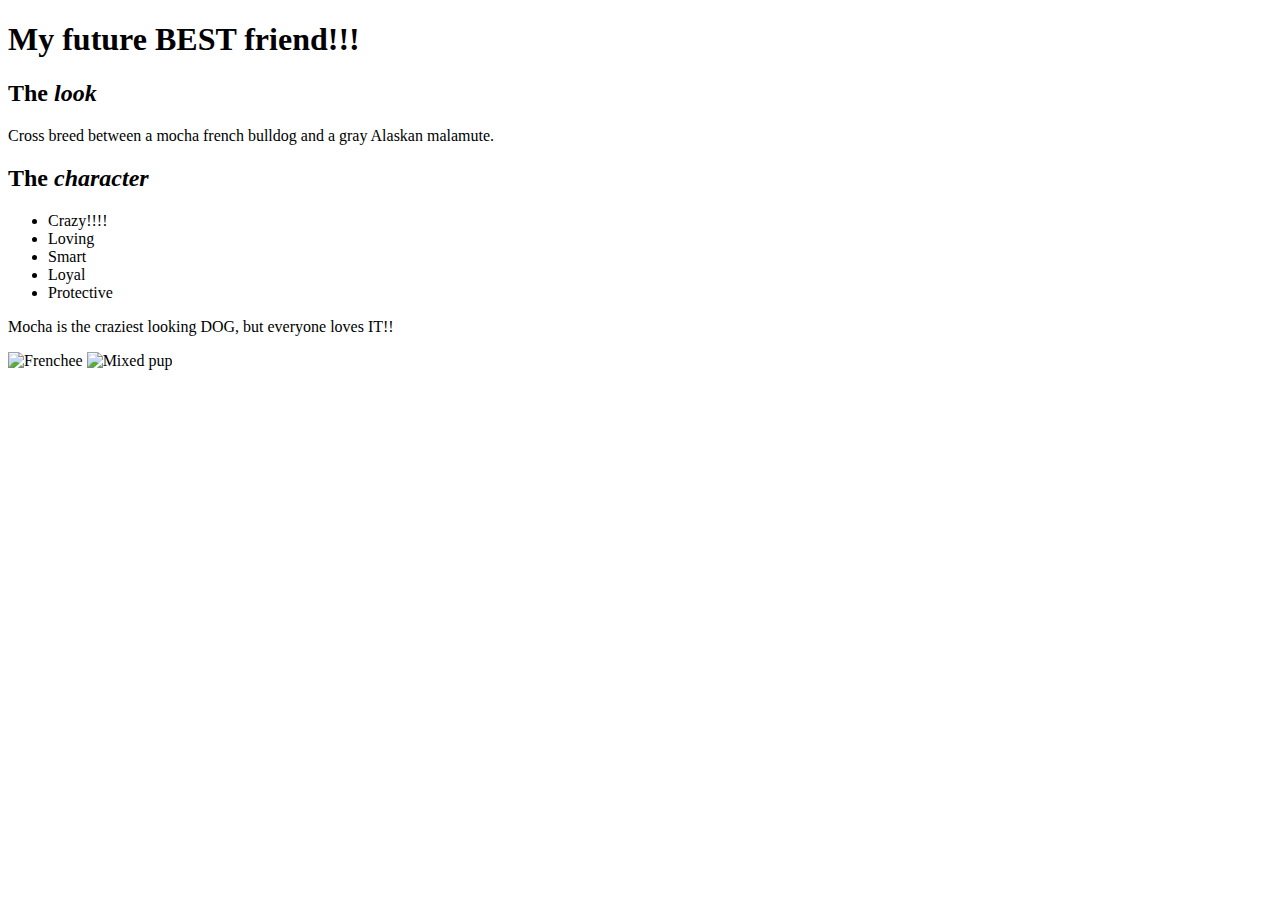
==== index.html @ 56f22d8c "Change about-mocha.html to index.html." ====
<!DOCTYPE html>
<html>
  <head>
    <title>My future BEST friend.</title>
  </head>
  <body>
    <h1>My future <strong>BEST friend</strong>!!!</h1>
    <h2>The <em>look</em></h2>
    <p>Cross breed between a mocha french bulldog and a gray Alaskan malamute.</p>
    <h2>The <em>character</em></h2>
    <ul>
      <li>Crazy!!!!</li>
      <li>Loving</li>
      <li>Smart</li>
      <li>Loyal</li>
      <li>Protective</li>
    </ul>
    <p>Mocha is the craziest looking DOG, but everyone loves IT!!</p>
    <img width="400" src="images/dog1.jpg" alt="Frenchee">
    <img width="400" src="images/dog2.jpg" alt="Mixed pup">
  </body>
</html>
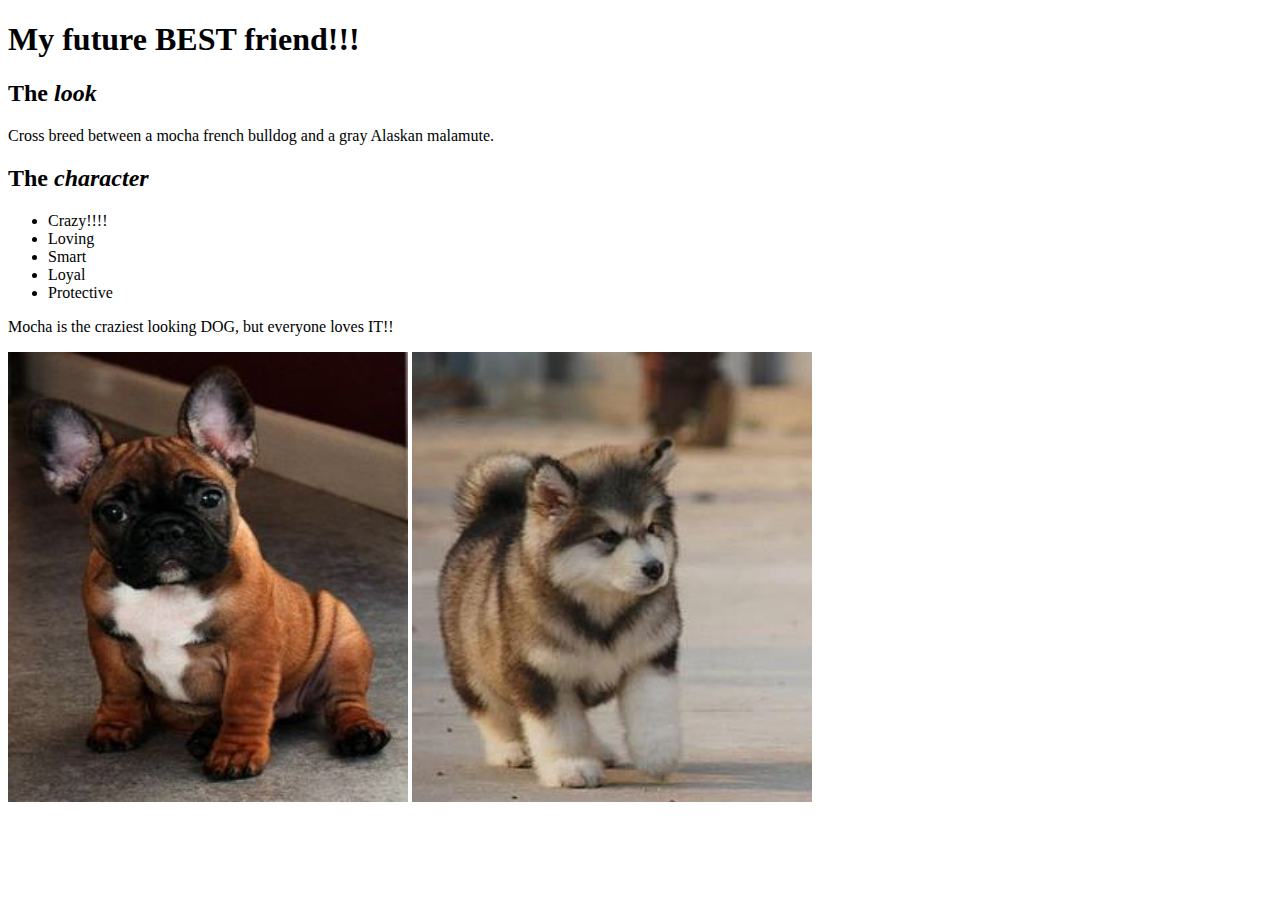
==== commit a5445751: "create css, js, bootstrap files" ====
--- a/index.html
+++ b/index.html
@@ -1,22 +1,26 @@
 <!DOCTYPE html>
 <html>
   <head>
+    <link href="bootstrap.css" rel="stylesheet" type="text/css">
+    <link href="style.css" rel="stylesheet" type="text/css">
     <title>My future BEST friend.</title>
   </head>
   <body>
-    <h1>My future <strong>BEST friend</strong>!!!</h1>
-    <h2>The <em>look</em></h2>
-    <p>Cross breed between a mocha french bulldog and a gray Alaskan malamute.</p>
-    <h2>The <em>character</em></h2>
-    <ul>
-      <li>Crazy!!!!</li>
-      <li>Loving</li>
-      <li>Smart</li>
-      <li>Loyal</li>
-      <li>Protective</li>
-    </ul>
-    <p>Mocha is the craziest looking DOG, but everyone loves IT!!</p>
-    <img width="400" src="images/dog1.jpg" alt="Frenchee">
-    <img width="400" src="images/dog2.jpg" alt="Mixed pup">
+    <div class="container">
+      <h1>My future <strong>BEST friend</strong>!!!</h1>
+      <h2>The <em>look</em></h2>
+      <p>Cross breed between a mocha french bulldog and a gray Alaskan malamute.</p>
+      <h2>The <em>character</em></h2>
+      <ul>
+        <li>Crazy!!!!</li>
+        <li>Loving</li>
+        <li>Smart</li>
+        <li>Loyal</li>
+        <li>Protective</li>
+      </ul>
+      <p>Mocha is the craziest looking DOG, but everyone loves IT!!</p>
+      <img width="400" height="450" src="Frenchee.jpg" alt="Frenchee">
+      <img width="400" height="450"src="malamute.jpg" alt="Mixed pup">
+    </div>
   </body>
 </html>
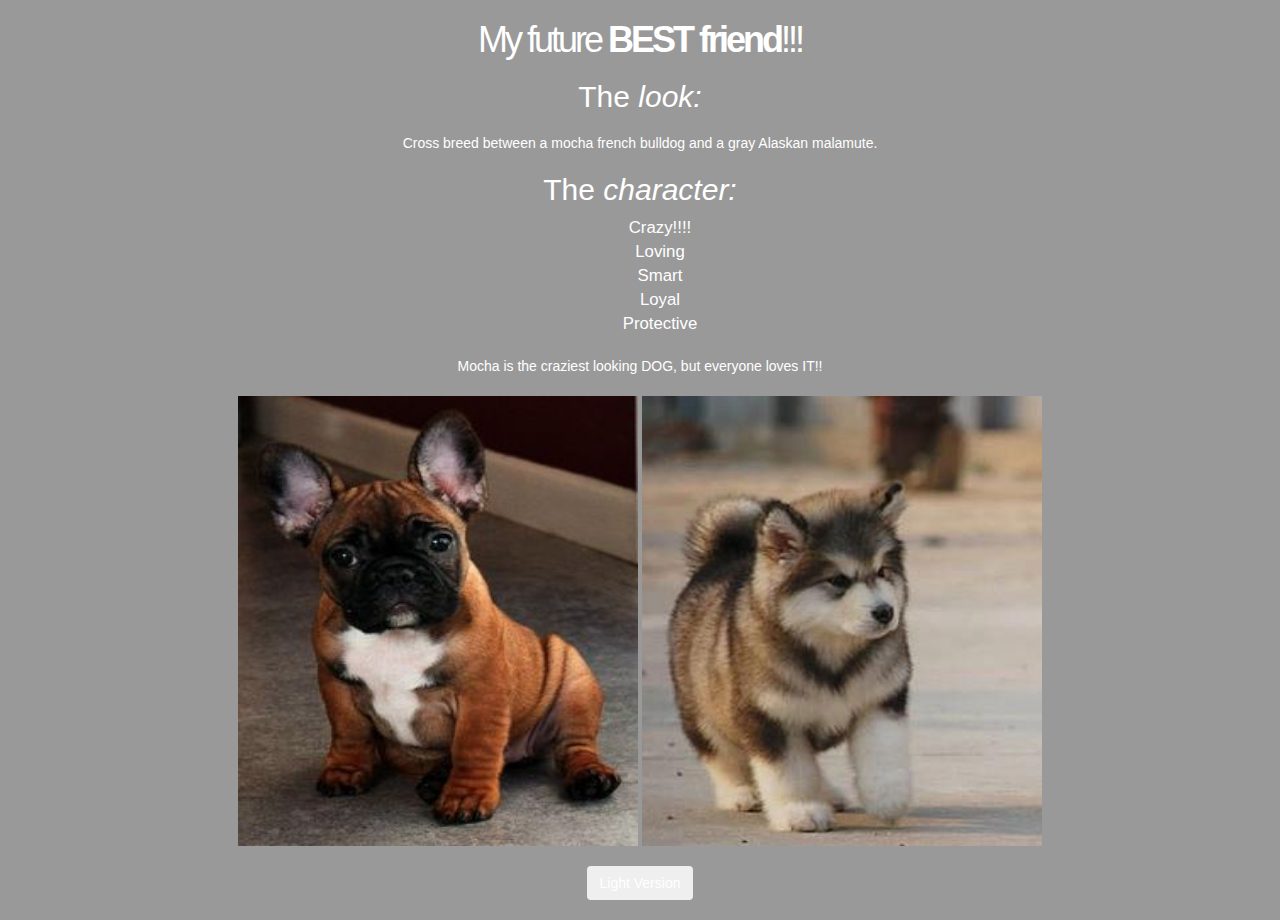
==== commit 2151b6ca: "add button and update style.css with script.js" ====
--- a/index.html
+++ b/index.html
@@ -1,16 +1,18 @@
 <!DOCTYPE html>
 <html>
   <head>
-    <link href="bootstrap.css" rel="stylesheet" type="text/css">
-    <link href="style.css" rel="stylesheet" type="text/css">
+    <link href="css/bootstrap.css" rel="stylesheet" type="text/css">
+    <link href="css/style.css" rel="stylesheet" type="text/css">
+    <script src="js/jquery-1.12.2.js"></script>
+    <script src="js/script.js"></script>
     <title>My future BEST friend.</title>
   </head>
   <body>
     <div class="container">
       <h1>My future <strong>BEST friend</strong>!!!</h1>
-      <h2>The <em>look</em></h2>
+      <h2>The <em>look:</em></h2>
       <p>Cross breed between a mocha french bulldog and a gray Alaskan malamute.</p>
-      <h2>The <em>character</em></h2>
+      <h2>The <em>character:</em></h2>
       <ul>
         <li>Crazy!!!!</li>
         <li>Loving</li>
@@ -21,6 +23,7 @@
       <p>Mocha is the craziest looking DOG, but everyone loves IT!!</p>
       <img width="400" height="450" src="Frenchee.jpg" alt="Frenchee">
       <img width="400" height="450"src="malamute.jpg" alt="Mixed pup">
+      <button class="btn" id="light">Light Version</button>
     </div>
   </body>
 </html>
--- a/css/style.css
+++ b/css/style.css
@@ -0,0 +1,52 @@
+body {
+  font-family: helvetica;
+  text-align: center;
+  background-color: #999;
+  color: #fff;
+}
+
+.container {
+  margin: auto;
+  width: 900px;
+}
+
+h1 {
+  letter-spacing: -3px;
+}
+
+ul {
+  list-style-type: none;
+  font-size: 120%;
+  width: 300px;
+  margin: auto;
+}
+
+p {
+  margin: 20px auto;
+}
+
+
+.light-background {
+  background-color: #fff;
+  color: #000;
+}
+
+.dark-background {
+  background-color: #000;
+  color: #fff;
+}
+
+.pgph {
+  background-color: yellow;
+  border: 1px solid #999;
+  border-radius: 5px;
+}
+
+.pgph2 {
+  background-color: #fff;
+  color: blue;
+}
+
+.btn {
+  margin: 20px;
+}
